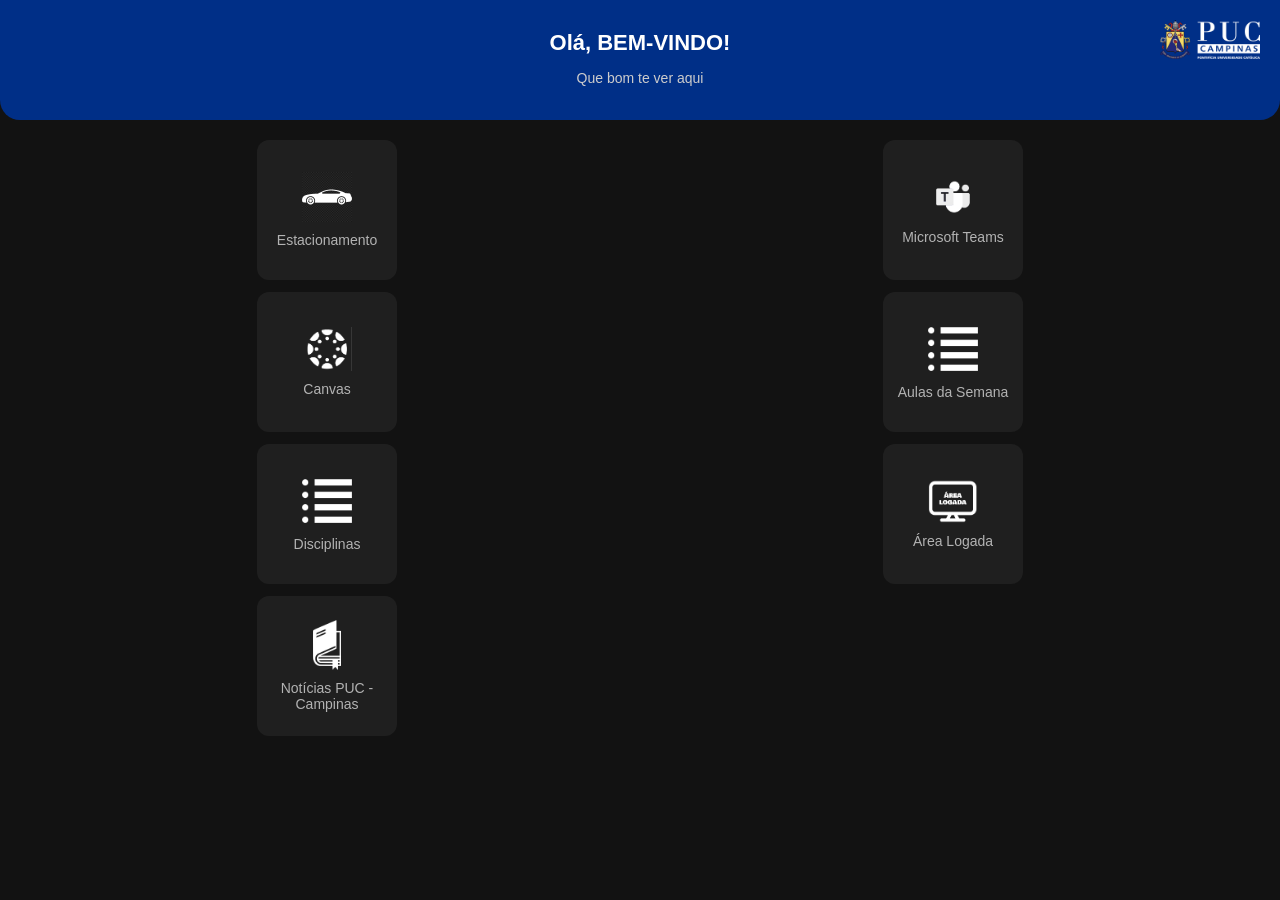
==== frontend/index.html @ 96c386f0 "move frontend files to directory" ====
<!DOCTYPE html>
<html lang="pt-BR">
<head>
  <meta charset="UTF-8">
  <meta name="viewport" content="width=device-width, initial-scale=1.0">
  <title>Portal do Aluno - PUC</title>
  <link rel="stylesheet" href="style.css">
</head>
<body>

  <div class="header">
    <h2>Olá, BEM-VINDO!</h2>
    <p>Que bom te ver aqui</p>
    <img src="imagem/puc.png" alt="Logo da PUC">
  </div>

  <div class="grid">
    <div class="card" onclick="window.location.href='estacionamento.html'">
      <img src="imagem/car.png" alt="Estacionamento">
      <p>Estacionamento</p>
    </div>
    <div class="card" onclick="abrirLink('https://teams.microsoft.com')">
      <img src="imagem/teams.png" alt="Microsoft Teams">
      <p>Microsoft Teams</p>
    </div>
    <div class="card" onclick="abrirLink('https://www.canvaslms.com')">
      <img src="imagem/canvas.png" alt="Canvas LMS">
      <p>Canvas</p>
    </div>
    <div class="card">
      <img src="imagem/list.png" alt="Aulas da Semana">
      <p>Aulas da Semana</p>
    </div>
    <div class="card">
      <img src="imagem/list.png" alt="Disciplinas">
      <p>Disciplinas</p>
    </div>
    <div class="card">
      <img src="imagem/area logada.png" alt="Área Logada">
      <p>Área Logada</p>
    </div>
    <div class="card">
      <img src="imagem/noticias.png" alt="Notícias PUC - Campinas">
      <p>Notícias PUC - Campinas</p>
    </div>
  </div>

  <script src="script.js"></script>
</body>
</html>
---- frontend/style.css ----
body {
  margin: 0;
  font-family: Arial, sans-serif;
  background-color: #121212;
  color: #fff;
}

/* Topo */
.header {
  background-color: #002f87;
  padding: 20px;
  border-bottom-left-radius: 20px;
  border-bottom-right-radius: 20px;
  position: relative;
  text-align: center;
}

.header img {
  width: 100px;
  position: absolute;
  right: 20px;
  top: 20px;
}

.header h2 {
  margin: 10px 0 0;
  font-size: 22px;
}

.header p {
  font-size: 14px;
  color: #ccc;
}

/* Grid de opções */
.grid {
  display: grid;
  grid-template-columns: repeat(2, 1fr);
  gap: 12px;
  padding: 20px;
  justify-content: center;
  justify-items: center;
}

.card {
  background-color: #1f1f1f;
  border-radius: 12px;
  width: 140px;
  height: 140px;
  display: flex;
  flex-direction: column;
  align-items: center;
  justify-content: center;
  transition: transform 0.2s;
}

.card:hover {
  transform: scale(1.05);
  cursor: pointer;
}

.card img {
  width: 50px;
  margin-bottom: 10px;
}

.card p {
  margin: 0;
  font-size: 14px;
  color: #b3b3b3;
  text-align: center;
  word-wrap: break-word;
}

/* Responsividade */

/* Tablets */
@media (max-width: 480px) {
  .grid {
    grid-template-columns: repeat(2, 1fr);
    gap: 8px;
  }

  .card {
    width: 120px;
    height: 120px;
  }

  .header h2 {
    font-size: 18px;
  }

  .header p {
    font-size: 12px;
  }
}

/* Celulares */
@media (max-width: 480px) {
  .grid {
    grid-template-columns: repeat(2, 1fr);
    gap: 10px;
  }

  .card {
    width: 110px;
    height: 110px;
    padding: 10px;
  }

  .card img {
    width: 35px;
  }

  .card p {
    font-size: 12px;
  }

  .header img {
    width: 60px;
    right: 10px;
    top: 10px;
  }
}

/* Header da tela estacionamento */
.estacionamento-header {
  background-color: #002f87;
  padding: 20px;
  display: flex;
  align-items: center;
  justify-content: space-between;
  border-bottom-left-radius: 20px;
  border-bottom-right-radius: 20px;
}

.estacionamento-header .voltar {
  background: none;
  border: none;
  color: #fff;
  font-size: 16px;
  cursor: pointer;
}

.logo-header {
  width: 80px;
}

/* Imagem destaque estacionamento */
.estacionamento-imagem {
  display: flex;
  justify-content: center;
  margin: 20px 0;
}

.estacionamento-imagem img {
  width: 590px; /* tamanho reduzido */
  height: auto;
}


/* Lista de setores */
.estacionamento-lista {
  display: flex;
  flex-direction: column;
  align-items: center;
  gap: 15px;
  padding: 0 20px;
}

.vaga-card {
  background-color: #2b2b2b;
  border-radius: 12px;
  padding: 15px 20px;
  display: flex;
  justify-content: space-between;
  color: #fff;
  font-size: 16px;
  box-shadow: 0px 2px 6px rgba(0,0,0,0.3);
  max-width: 320px;
  width: 100%;
}

/* Rodapé */
.rodape {
  text-align: center;
  margin: 30px 0;
  color: #888;
  font-size: 12px;
}
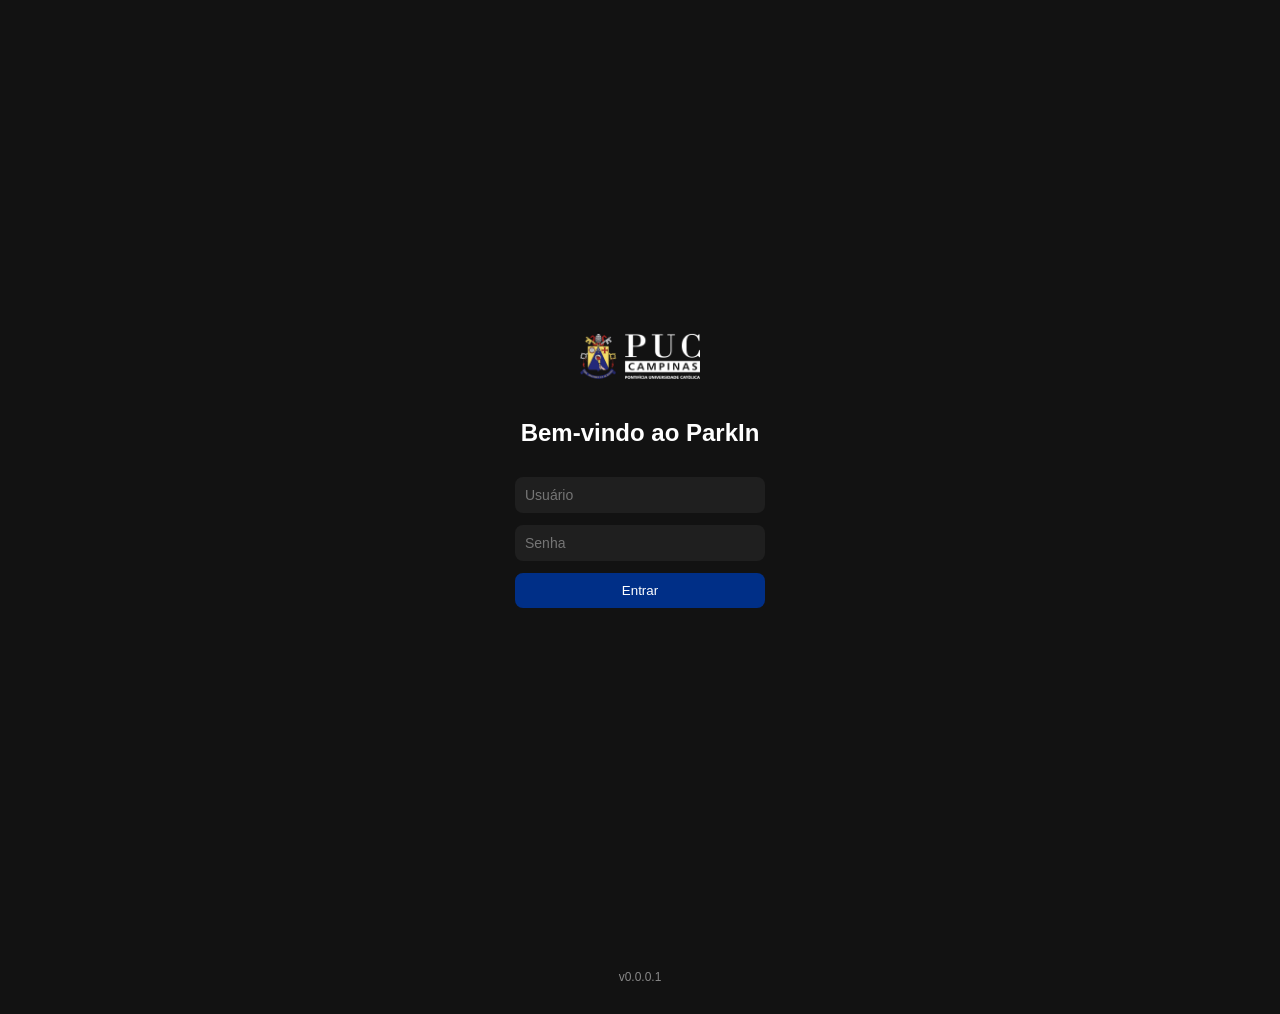
==== commit 3391ec01: "alteracoes" ====
--- a/frontend/index.html
+++ b/frontend/index.html
@@ -8,10 +8,14 @@
 </head>
 <body>
 
-  <div class="header">
-    <h2>Olá, BEM-VINDO!</h2>
-    <p>Que bom te ver aqui</p>
-    <img src="imagem/puc.png" alt="Logo da PUC">
+  <div class="header"> <button class="voltar" onclick="logout()">← Logout</button>
+    
+    <div class="titulo-pagina-inicial">
+        <h2>Olá, BEM-VINDO!</h2>
+        <p class="subtexto-header">Que bom te ver aqui</p>
+    </div>
+    
+    <img src="imagem/puc.png" alt="Logo da PUC" class="logo-header" />
   </div>
 
   <div class="grid">
@@ -46,5 +50,6 @@
   </div>
 
   <script src="script.js"></script>
+  <script src="admin.js"></script>
 </body>
-</html>
+</html>
--- a/frontend/style.css
+++ b/frontend/style.css
@@ -12,15 +12,21 @@
   border-bottom-left-radius: 20px;
   border-bottom-right-radius: 20px;
   position: relative;
-  text-align: center;
-}
-
+  /* Mudanças para usar Flexbox e alinhar itens nas laterais */
+  display: flex;
+  align-items: center;
+  justify-content: space-between;
+}
+
+/* Esconde as regras de imagem antigas que conflitam com o flexbox */
+/*
 .header img {
   width: 100px;
   position: absolute;
   right: 20px;
   top: 20px;
 }
+*/
 
 .header h2 {
   margin: 10px 0 0;
@@ -31,6 +37,39 @@
   font-size: 14px;
   color: #ccc;
 }
+
+/* Centraliza título + subtítulo na página inicial */
+.titulo-pagina-inicial {
+  position: absolute;
+  left: 50%;
+  transform: translateX(-50%);
+  text-align: center;
+}
+
+.titulo-pagina-inicial h2 {
+  margin: 0;
+  font-size: 22px;
+  color: #fff;
+}
+
+.titulo-pagina-inicial .subtexto-header {
+  margin: 5px 0 0;
+  font-size: 14px;
+  color: #ccc;
+  position: static;
+}
+
+
+/* Estilo para o botão Logout */
+.header .voltar {
+  background: none;
+  border: none;
+  color: #fff;
+  font-size: 16px;
+  cursor: pointer;
+  z-index: 10; /* Garante que o botão esteja acima do título centralizado */
+}
+
 
 /* Grid de opções */
 .grid {
@@ -86,13 +125,7 @@
     height: 120px;
   }
 
-  .header h2 {
-    font-size: 18px;
-  }
-
-  .header p {
-    font-size: 12px;
-  }
+  /* Ajuste para cabeçalho da página inicial (removido h2 e p que já estão em .titulo-pagina-inicial) */
 }
 
 /* Celulares */
@@ -123,7 +156,6 @@
   }
 }
 
-/* Header da tela estacionamento */
 .estacionamento-header {
   background-color: #002f87;
   padding: 20px;
@@ -132,7 +164,42 @@
   justify-content: space-between;
   border-bottom-left-radius: 20px;
   border-bottom-right-radius: 20px;
-}
+  position: relative;
+}
+
+/* Centraliza título + subtítulo */
+.titulo-header {
+  position: absolute;
+  left: 50%;
+  transform: translateX(-50%);
+  text-align: center;
+}
+
+.titulo-header h2 {
+  margin: 0;
+  font-size: 22px;
+  color: #fff;
+}
+
+.subtexto-header {
+  margin: 5px 0 0;
+  font-size: 14px;
+  color: #ccc;
+}
+
+/* Aplicando .voltar também ao .estacionamento-header, mas o .header .voltar já cobre a página inicial */
+.estacionamento-header .voltar {
+  background: none;
+  border: none;
+  color: #fff;
+  font-size: 16px;
+  cursor: pointer;
+}
+
+.logo-header {
+  width: 80px;
+}
+
 
 .estacionamento-header .voltar {
   background: none;
@@ -188,3 +255,134 @@
   color: #888;
   font-size: 12px;
 }
+
+
+/* ======================== */
+/* LOGIN PAGE          */
+/* ======================== */
+.login-container {
+  display: flex;
+  flex-direction: column;
+  align-items: center;
+  justify-content: center;
+  height: 100vh;
+  text-align: center;
+  background-color: #121212;
+  color: #fff;
+  padding: 20px;
+}
+
+.login-logo {
+  width: 120px;
+  margin-bottom: 20px;
+}
+
+.login-form {
+  display: flex;
+  flex-direction: column;
+  gap: 12px;
+  width: 250px;
+  margin-top: 10px;
+}
+
+.login-form input {
+  padding: 10px;
+  border-radius: 8px;
+  border: none;
+  outline: none;
+  background-color: #1f1f1f;
+  color: #fff;
+  font-size: 14px;
+}
+
+.login-form button {
+  background-color: #002f87;
+  color: white;
+  border: none;
+  padding: 10px;
+  border-radius: 8px;
+  cursor: pointer;
+  transition: background-color 0.3s;
+}
+
+.login-form button:hover {
+  background-color: #004bb5;
+}
+
+.login-info {
+  color: #888;
+  font-size: 12px;
+  margin-top: 15px;
+}
+
+/* ======================== */
+/* ADMIN PAGE          */
+/* ======================== */
+.admin-container {
+  text-align: center;
+  padding: 20px;
+}
+
+.admin-container h1 {
+  color: #fff;
+  margin-bottom: 20px;
+}
+
+.admin-grid {
+  display: grid;
+  grid-template-columns: repeat(auto-fit, minmax(120px, 1fr));
+  gap: 15px;
+  justify-content: center;
+  padding: 0 20px;
+}
+
+.admin-grid .card {
+  background-color: #1f1f1f;
+  padding: 20px;
+  border-radius: 12px;
+  color: #fff;
+  cursor: pointer;
+  transition: transform 0.2s;
+}
+
+.admin-grid .card:hover {
+  transform: scale(1.05);
+}
+
+/* ======================== */
+/* REGIÃO PAGE         */
+/* ======================== */
+.regiao-container {
+  display: flex;
+  justify-content: center;
+  align-items: center;
+  margin: 30px;
+}
+
+.regiao-imagem {
+  width: 80%;
+  height: 400px;
+  background-color: #2b2b2b;
+  border-radius: 12px;
+  display: flex;
+  justify-content: center;
+  align-items: center;
+  color: #888;
+  font-size: 16px;
+}
+
+/* Responsividade */
+@media (max-width: 600px) {
+  .regiao-imagem {
+    height: 250px;
+    width: 95%;
+  }
+
+  .admin-grid {
+    grid-template-columns: repeat(2, 1fr);
+  }
+
+  .login-form {
+    width: 200px;
+  }
+}
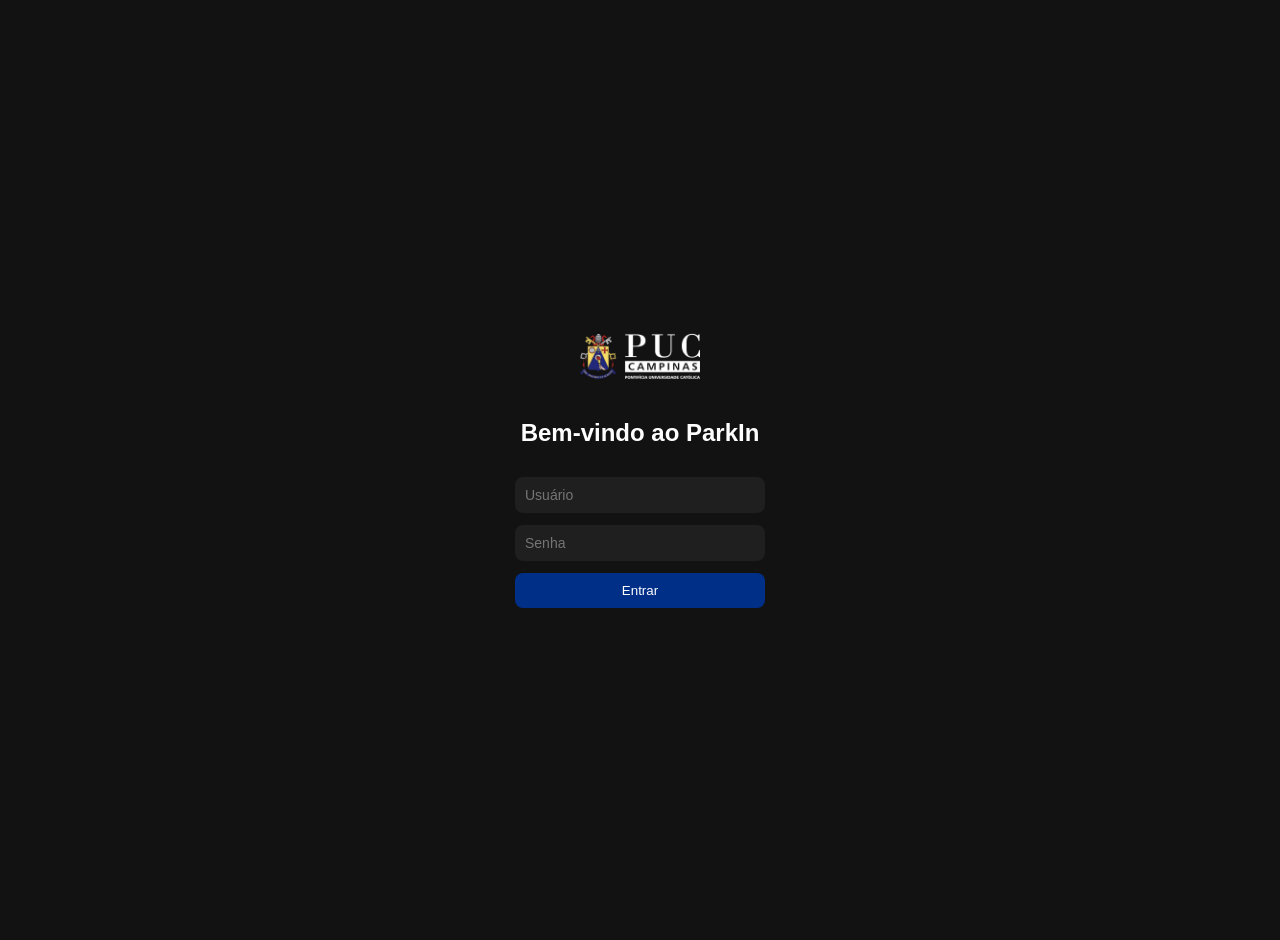
==== commit 3f064b99: "feat: Overhaul frontend UI and parking spot display" ====
--- a/frontend/index.html
+++ b/frontend/index.html
@@ -1,55 +1,56 @@
 <!DOCTYPE html>
 <html lang="pt-BR">
 <head>
-  <meta charset="UTF-8">
-  <meta name="viewport" content="width=device-width, initial-scale=1.0">
-  <title>Portal do Aluno - PUC</title>
-  <link rel="stylesheet" href="style.css">
+    <meta charset="UTF-8">
+    <meta name="viewport" content="width=device-width, initial-scale=1.0">
+    <title>Portal do Aluno - PUC</title>
+    <link rel="stylesheet" href="style.css">
 </head>
 <body>
 
-  <div class="header"> <button class="voltar" onclick="logout()">← Logout</button>
-    
+<div class="header"> <button class="voltar" onclick="logout()">← Logout</button>
+
     <div class="titulo-pagina-inicial">
-        <h2>Olá, BEM-VINDO!</h2>
-        <p class="subtexto-header">Que bom te ver aqui</p>
+        <h2>Portal do Aluno</h2>
+        <p class="subtexto-header">Selecione um dos serviços abaixo.</p>
     </div>
-    
+
     <img src="imagem/puc.png" alt="Logo da PUC" class="logo-header" />
-  </div>
+</div>
 
-  <div class="grid">
+<div class="grid">
     <div class="card" onclick="window.location.href='estacionamento.html'">
-      <img src="imagem/car.png" alt="Estacionamento">
-      <p>Estacionamento</p>
+        <img src="imagem/car.png" alt="Estacionamento">
+        <p>Estacionamento</p>
     </div>
     <div class="card" onclick="abrirLink('https://teams.microsoft.com')">
-      <img src="imagem/teams.png" alt="Microsoft Teams">
-      <p>Microsoft Teams</p>
+        <img src="imagem/teams.png" alt="Microsoft Teams">
+        <p>Microsoft Teams</p>
     </div>
     <div class="card" onclick="abrirLink('https://www.canvaslms.com')">
-      <img src="imagem/canvas.png" alt="Canvas LMS">
-      <p>Canvas</p>
+        <img src="imagem/canvas.png" alt="Canvas LMS">
+        <p>Canvas</p>
     </div>
     <div class="card">
-      <img src="imagem/list.png" alt="Aulas da Semana">
-      <p>Aulas da Semana</p>
+        <img src="imagem/list.png" alt="Aulas da Semana">
+        <p>Aulas da Semana</p>
     </div>
     <div class="card">
-      <img src="imagem/list.png" alt="Disciplinas">
-      <p>Disciplinas</p>
+        <img src="imagem/list.png" alt="Disciplinas">
+        <p>Disciplinas</p>
     </div>
     <div class="card">
-      <img src="imagem/area logada.png" alt="Área Logada">
-      <p>Área Logada</p>
+        <img src="imagem/area logada.png" alt="Área Logada">
+        <p>Área Logada</p>
     </div>
     <div class="card">
-      <img src="imagem/noticias.png" alt="Notícias PUC - Campinas">
-      <p>Notícias PUC - Campinas</p>
+        <img src="imagem/noticias.png" alt="Notícias PUC - Campinas">
+        <p>Notícias PUC - Campinas</p>
     </div>
-  </div>
+</div>
 
-  <script src="script.js"></script>
-  <script src="admin.js"></script>
+<script src="script.js"></script>
+<script src="admin.js"></script>
+<script src="javascript.js"></script>
 </body>
 </html>
--- a/frontend/style.css
+++ b/frontend/style.css
@@ -5,101 +5,113 @@
   color: #fff;
 }
 
-/* Topo */
+/* =========================================== */
+/* === INÍCIO DAS CORREÇÕES (HEADER) === */
+/* =========================================== */
+
+/* Topo (CORRIGIDO COM FLEXBOX) */
 .header {
   background-color: #002f87;
   padding: 20px;
   border-bottom-left-radius: 20px;
   border-bottom-right-radius: 20px;
   position: relative;
-  /* Mudanças para usar Flexbox e alinhar itens nas laterais */
-  display: flex;
-  align-items: center;
-  justify-content: space-between;
-}
-
-/* Esconde as regras de imagem antigas que conflitam com o flexbox */
-/*
-.header img {
-  width: 100px;
-  position: absolute;
-  right: 20px;
-  top: 20px;
-}
-*/
-
-.header h2 {
-  margin: 10px 0 0;
-  font-size: 22px;
-}
-
-.header p {
-  font-size: 14px;
-  color: #ccc;
-}
-
-/* Centraliza título + subtítulo na página inicial */
-.titulo-pagina-inicial {
-  position: absolute;
-  left: 50%;
-  transform: translateX(-50%);
-  text-align: center;
-}
-
-.titulo-pagina-inicial h2 {
-  margin: 0;
-  font-size: 22px;
-  color: #fff;
-}
-
-.titulo-pagina-inicial .subtexto-header {
-  margin: 5px 0 0;
-  font-size: 14px;
-  color: #ccc;
-  position: static;
-}
-
-
-/* Estilo para o botão Logout */
+  display: flex;
+  align-items: center;
+  justify-content: space-between; /* Isso alinha os 3 itens */
+}
+
+/* Botão "Logout" (ou Voltar) */
 .header .voltar {
   background: none;
   border: none;
   color: #fff;
   font-size: 16px;
   cursor: pointer;
-  z-index: 10; /* Garante que o botão esteja acima do título centralizado */
-}
-
-
-/* Grid de opções */
+  flex-shrink: 0; /* Impede que o botão encolha */
+  min-width: 80px; /* Dá um espaço mínimo */
+  text-align: left;
+  z-index: 10;
+}
+
+/* Título Centralizado */
+.titulo-pagina-inicial {
+  /* Removemos o position: absolute */
+  flex-grow: 1; /* Faz o título ocupar o espaço do meio */
+  text-align: center;
+  padding: 0 10px; /* Evita que o texto cole nos botões */
+}
+
+/* ===== MUDANÇA AQUI (Estilo do Título) ===== */
+.titulo-pagina-inicial h2 {
+  margin: 0;
+  font-size: 1.8em; /* Mais Hierarquia */
+  color: #fff;
+  font-weight: 600; /* Um pouco mais forte */
+}
+
+/* ===== MUDANÇA AQUI (Estilo do Subtítulo) ===== */
+.titulo-pagina-inicial .subtexto-header {
+  margin: 5px 0 0;
+  font-size: 1.0em; /* Um pouco maior */
+  color: #a0b9e0; /* Um azul/cinza mais suave e 'premium' */
+  position: static;
+  font-weight: 300;
+}
+
+/* Logo da PUC (já estava no .estacionamento-header, agora é global) */
+.logo-header {
+  width: 80px;
+  height: auto;
+  flex-shrink: 0; /* Impede que o logo encolha */
+}
+
+/* =========================================== */
+/* === FIM DAS CORREÇÕES (HEADER) === */
+/* =========================================== */
+
+
+/* =========================================== */
+/* === INÍCIO DAS CORREÇÕES (GRID) === */
+/* =========================================== */
+
+/* Grid de opções (CORRIGIDO PARA 3 COLUNAS) */
 .grid {
   display: grid;
-  grid-template-columns: repeat(2, 1fr);
-  gap: 12px;
+  /* 3 colunas de tamanho igual */
+  grid-template-columns: repeat(3, 1fr);
+  gap: 20px;
   padding: 20px;
-  justify-content: center;
-  justify-items: center;
-}
-
+  /* Define uma largura máxima para o grid não ficar gigante */
+  max-width: 700px;
+  margin: 40px auto 0 auto; /* Descola do header e centraliza */
+}
+
+/* Card padrão (secundário) */
 .card {
   background-color: #1f1f1f;
   border-radius: 12px;
-  width: 140px;
-  height: 140px;
+  /* width: 140px; (Removido - Deixe o grid controlar) */
+  height: 150px; /* Um pouco mais altos e "premium" */
   display: flex;
   flex-direction: column;
   align-items: center;
   justify-content: center;
-  transition: transform 0.2s;
+  transition: all 0.2s ease-in-out;
+  border: 1px solid #2a2a2a; /* Contorno subtil */
+  padding: 10px;
+  box-sizing: border-box;
 }
 
 .card:hover {
   transform: scale(1.05);
   cursor: pointer;
+  background-color: #252525;
+  border-color: #444;
 }
 
 .card img {
-  width: 50px;
+  width: 45px; /* Ícones um pouco maiores */
   margin-bottom: 10px;
 }
 
@@ -111,42 +123,42 @@
   word-wrap: break-word;
 }
 
+/* =========================================== */
+/* === FIM DAS CORREÇÕES (GRID) === */
+/* =========================================== */
+
+
 /* Responsividade */
 
 /* Tablets */
-@media (max-width: 480px) {
+@media (max-width: 768px) {
   .grid {
+    /* 2 colunas para tablets */
     grid-template-columns: repeat(2, 1fr);
-    gap: 8px;
-  }
-
-  .card {
-    width: 120px;
-    height: 120px;
-  }
-
-  /* Ajuste para cabeçalho da página inicial (removido h2 e p que já estão em .titulo-pagina-inicial) */
-}
+    max-width: 500px;
+  }
+}
+
 
 /* Celulares */
 @media (max-width: 480px) {
   .grid {
+    /* 2 colunas para celulares */
     grid-template-columns: repeat(2, 1fr);
-    gap: 10px;
+    gap: 15px; /* Espaço um pouco menor */
   }
 
   .card {
-    width: 110px;
-    height: 110px;
+    height: 130px; /* Altura ajustada para celular */
     padding: 10px;
   }
 
   .card img {
-    width: 35px;
+    width: 40px;
   }
 
   .card p {
-    font-size: 12px;
+    font-size: 13px;
   }
 
   .header img {
@@ -196,24 +208,7 @@
   cursor: pointer;
 }
 
-.logo-header {
-  width: 80px;
-}
-
-
-.estacionamento-header .voltar {
-  background: none;
-  border: none;
-  color: #fff;
-  font-size: 16px;
-  cursor: pointer;
-}
-
-.logo-header {
-  width: 80px;
-}
-
-/* Imagem destaque estacionamento */
+/* Imagem estática (removida do HTML) */
 .estacionamento-imagem {
   display: flex;
   justify-content: center;
@@ -221,38 +216,221 @@
 }
 
 .estacionamento-imagem img {
-  width: 590px; /* tamanho reduzido */
+  width: 590px;
   height: auto;
 }
 
-
-/* Lista de setores */
+/* Estilo para o título da página */
+.container-titulo {
+  text-align: center;
+  margin-top: 40px; /* Margem SUPERIOR (descola do header) */
+  margin-bottom: 20px; /* Margem INFERIOR (dá espaço para os cards) */
+  padding: 0 20px; /* Evita que o texto cole nas laterais em telas pequenas */
+}
+
+.container-titulo h1 {
+  margin: 0;
+  font-size: 2.2em; /* Tamanho maior para hierarquia */
+  font-weight: 600;
+  color: #E0E0E0; /* Branco um pouco mais suave */
+}
+
+.container-titulo p {
+  margin: 10px 0 0;
+  font-size: 1.1em;
+  color: #9E9E9E; /* Cinzento para o subtítulo */
+}
+
 .estacionamento-lista {
   display: flex;
   flex-direction: column;
   align-items: center;
   gap: 15px;
   padding: 0 20px;
-}
+  margin-bottom: 40px; /* Adiciona margem inferior para "descolar" do rodapé */
+}
+
+/* =========================================== */
+/* === ESTILOS .VAGA-CARD (COM BLUR) === */
+/* =========================================== */
 
 .vaga-card {
-  background-color: #2b2b2b;
-  border-radius: 12px;
-  padding: 15px 20px;
+  background-color: #2b2b2b; /* Cor de fallback se a imagem falhar */
+  border-radius: 16px;
+  padding: 30px 40px;
+  display: flex;
+  flex-direction: column;
+  color: #fff;
+  font-size: 20px;
+  box-shadow: 0px 2px 6px rgba(0,0,0,0.3);
+  max-width: 700px;
+  width: 100%;
+  transition: transform 0.2s, box-shadow 0.2s;
+  cursor: pointer;
+  gap: 15px;
+
+  /* --- Propriedades para o blur/overlay --- */
+  position: relative;
+  z-index: 1;
+  overflow: hidden; /* Importante para o blur */
+}
+
+/* Camada 1: Imagem de Fundo (Borrada) */
+.vaga-card::before {
+  content: '';
+  position: absolute;
+  top: 0;
+  left: 0;
+  width: 100%;
+  height: 100%;
+
+  /* 1. Camada da Imagem (lê a variável do JS) */
+  background-image: var(--bg-image);
+  background-size: cover;
+  background-position: center;
+
+  /* 2. Camada do Blur (o que você pediu) */
+  filter: blur(4px) brightness(0.7); /* Adiciona o blur E escurece */
+
+  /* 3. Garante que ela não fique por cima do texto */
+  z-index: 1;
+
+  /* Ajuste para o blur não "vazar" das bordas */
+  transform: scale(1.1);
+  transition: filter 0.3s; /* Transição suave para o hover */
+}
+
+/* Camada 2: Overlay Escuro (Gradiente) */
+.vaga-card::after {
+  content: '';
+  position: absolute;
+  top: 0;
+  left: 0;
+  width: 100%;
+  height: 100%;
+  /* Gradiente escuro (overlay) */
+  background: linear-gradient(to top, rgba(0,0,0,0.9) 10%, rgba(0,0,0,0.3) 70%);
+  z-index: 2; /* Fica entre a imagem (1) e o texto (3) */
+  transition: background 0.3s;
+}
+
+/* Camada 3: Texto (Nítido) */
+.vaga-card > * {
+  position: relative;
+  z-index: 3; /* z-index 3 (Texto) fica por cima do overlay (2) e da imagem (1) */
+
+  /* Sombra para legibilidade */
+  text-shadow: 0px 1px 4px rgba(0, 0, 0, 0.9);
+}
+
+/* Efeito de hover */
+.vaga-card:hover::before {
+  /* Remove o escurecimento do brightness no hover */
+  filter: blur(4px) brightness(1.0);
+}
+
+.vaga-card:hover::after {
+  background: linear-gradient(to top, rgba(0,0,0,0.7) 10%, rgba(0,0,0,0.1) 60%);
+}
+
+/* =========================================== */
+/* === FIM DOS ESTILOS .VAGA-CARD === */
+/* =========================================== */
+
+
+.card-header {
   display: flex;
   justify-content: space-between;
-  color: #fff;
-  font-size: 16px;
-  box-shadow: 0px 2px 6px rgba(0,0,0,0.3);
-  max-width: 320px;
-  width: 100%;
+  align-items: center;
+}
+
+.card-title {
+  font-weight: bold;
+  font-size: 1.4em;
+}
+
+.card-status {
+  font-size: 0.85em;
+  padding: 6px 12px;
+  border-radius: 6px;
+  color: white;
+}
+
+.status-active {
+  background-color: #4CAF50;
+}
+
+.status-pending {
+  background-color: #FF9800;
+}
+
+.card-description {
+  color: #999;
+  font-size: 1em;
+  line-height: 1.4;
+}
+
+.card-slots {
+  font-size: 1.3em;
+  font-weight: bold;
+}
+
+.loading {
+  text-align: center;
+  padding: 40px;
+  color: #888;
+  font-size: 1.1em;
+}
+
+.empty-state,
+.error-state {
+  text-align: center;
+  padding: 40px;
+}
+
+.empty-state {
+  color: #666;
+}
+
+.error-state {
+  color: #f44336;
+}
+
+.empty-state-icon,
+.error-state-icon {
+  font-size: 1.2em;
+  margin-bottom: 10px;
+}
+
+.empty-state-message {
+  font-size: 1em;
+}
+
+.error-state-message {
+  font-size: 0.9em;
+}
+
+.retry-button {
+  margin-top: 20px;
+  padding: 10px 20px;
+  background: #2196F3;
+  color: white;
+  border: none;
+  border-radius: 4px;
+  cursor: pointer;
+  font-size: 1em;
+  transition: background 0.3s;
+}
+
+.retry-button:hover {
+  background: #1976D2;
 }
 
 /* Rodapé */
 .rodape {
   text-align: center;
-  margin: 30px 0;
-  color: #888;
+  padding: 20px 0 40px 0; /* 20px em cima, 40px em baixo */
+  color: #616161; /* Um cinzento ainda mais subtil */
   font-size: 12px;
 }
 
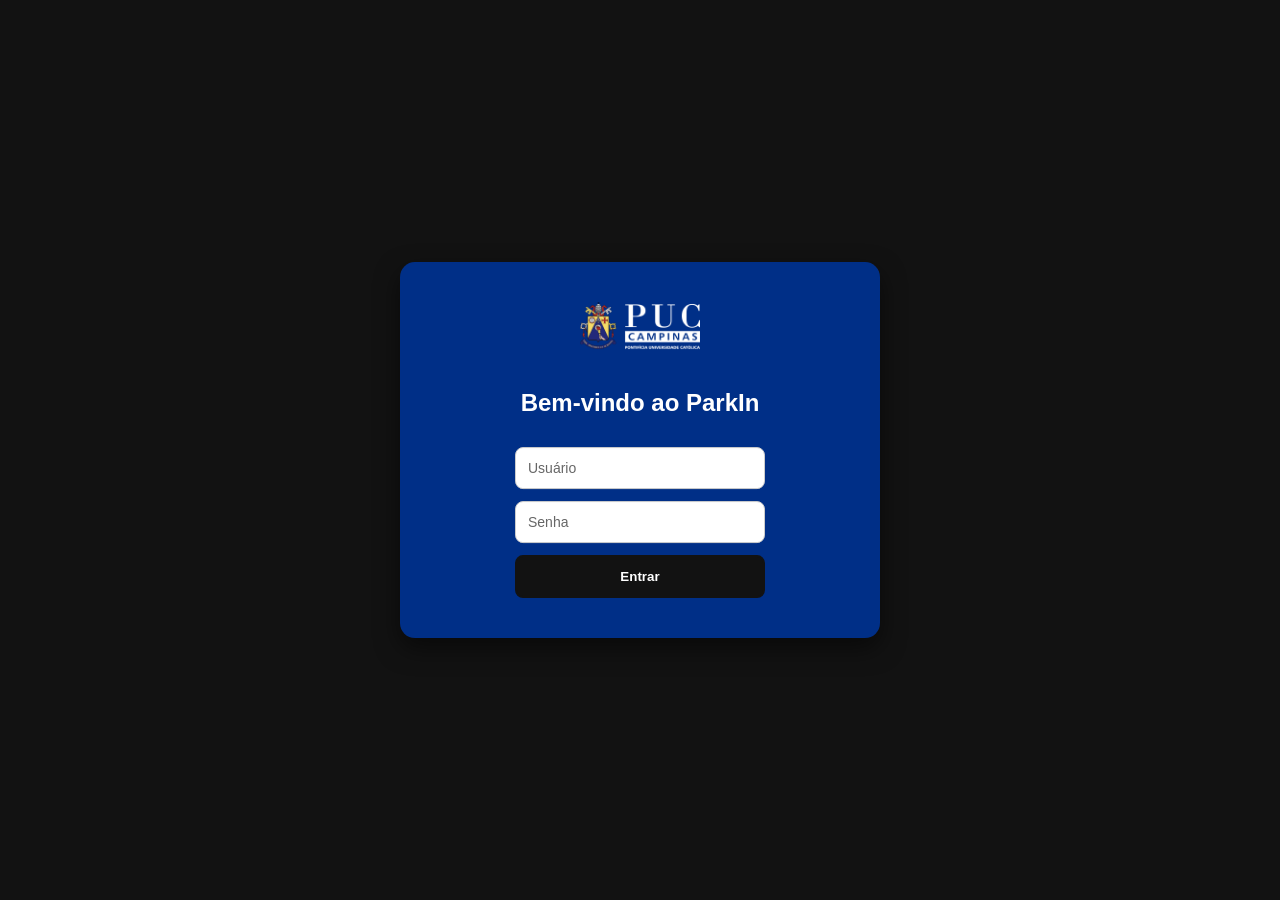
==== commit 86b2f14b: "final adjusts" ====
--- a/frontend/index.html
+++ b/frontend/index.html
@@ -49,7 +49,6 @@
     </div>
 </div>
 
-<script src="script.js"></script>
 <script src="admin.js"></script>
 <script src="javascript.js"></script>
 </body>
--- a/frontend/style.css
+++ b/frontend/style.css
@@ -5,11 +5,6 @@
   color: #fff;
 }
 
-/* =========================================== */
-/* === INÍCIO DAS CORREÇÕES (HEADER) === */
-/* =========================================== */
-
-/* Topo (CORRIGIDO COM FLEXBOX) */
 .header {
   background-color: #002f87;
   padding: 20px;
@@ -18,87 +13,68 @@
   position: relative;
   display: flex;
   align-items: center;
-  justify-content: space-between; /* Isso alinha os 3 itens */
-}
-
-/* Botão "Logout" (ou Voltar) */
+  justify-content: space-between;
+}
+
 .header .voltar {
   background: none;
   border: none;
   color: #fff;
   font-size: 16px;
   cursor: pointer;
-  flex-shrink: 0; /* Impede que o botão encolha */
-  min-width: 80px; /* Dá um espaço mínimo */
+  flex-shrink: 0;
+  min-width: 80px;
   text-align: left;
   z-index: 10;
 }
 
-/* Título Centralizado */
 .titulo-pagina-inicial {
-  /* Removemos o position: absolute */
-  flex-grow: 1; /* Faz o título ocupar o espaço do meio */
-  text-align: center;
-  padding: 0 10px; /* Evita que o texto cole nos botões */
-}
-
-/* ===== MUDANÇA AQUI (Estilo do Título) ===== */
+  flex-grow: 1;
+  text-align: center;
+  padding: 0 10px;
+}
+
 .titulo-pagina-inicial h2 {
   margin: 0;
-  font-size: 1.8em; /* Mais Hierarquia */
-  color: #fff;
-  font-weight: 600; /* Um pouco mais forte */
-}
-
-/* ===== MUDANÇA AQUI (Estilo do Subtítulo) ===== */
+  font-size: 1.8em;
+  color: #fff;
+  font-weight: 600;
+}
+
 .titulo-pagina-inicial .subtexto-header {
   margin: 5px 0 0;
-  font-size: 1.0em; /* Um pouco maior */
-  color: #a0b9e0; /* Um azul/cinza mais suave e 'premium' */
+  font-size: 1.0em;
+  color: #a0b9e0;
   position: static;
   font-weight: 300;
 }
 
-/* Logo da PUC (já estava no .estacionamento-header, agora é global) */
 .logo-header {
   width: 80px;
   height: auto;
-  flex-shrink: 0; /* Impede que o logo encolha */
-}
-
-/* =========================================== */
-/* === FIM DAS CORREÇÕES (HEADER) === */
-/* =========================================== */
-
-
-/* =========================================== */
-/* === INÍCIO DAS CORREÇÕES (GRID) === */
-/* =========================================== */
-
-/* Grid de opções (CORRIGIDO PARA 3 COLUNAS) */
+  flex-shrink: 0;
+}
+
+
 .grid {
   display: grid;
-  /* 3 colunas de tamanho igual */
   grid-template-columns: repeat(3, 1fr);
   gap: 20px;
   padding: 20px;
-  /* Define uma largura máxima para o grid não ficar gigante */
   max-width: 700px;
-  margin: 40px auto 0 auto; /* Descola do header e centraliza */
-}
-
-/* Card padrão (secundário) */
+  margin: 40px auto 0 auto;
+}
+
 .card {
   background-color: #1f1f1f;
   border-radius: 12px;
-  /* width: 140px; (Removido - Deixe o grid controlar) */
-  height: 150px; /* Um pouco mais altos e "premium" */
+  height: 150px;
   display: flex;
   flex-direction: column;
   align-items: center;
   justify-content: center;
   transition: all 0.2s ease-in-out;
-  border: 1px solid #2a2a2a; /* Contorno subtil */
+  border: 1px solid #2a2a2a;
   padding: 10px;
   box-sizing: border-box;
 }
@@ -111,7 +87,7 @@
 }
 
 .card img {
-  width: 45px; /* Ícones um pouco maiores */
+  width: 45px;
   margin-bottom: 10px;
 }
 
@@ -123,33 +99,22 @@
   word-wrap: break-word;
 }
 
-/* =========================================== */
-/* === FIM DAS CORREÇÕES (GRID) === */
-/* =========================================== */
-
-
-/* Responsividade */
-
-/* Tablets */
 @media (max-width: 768px) {
   .grid {
-    /* 2 colunas para tablets */
     grid-template-columns: repeat(2, 1fr);
     max-width: 500px;
   }
 }
 
 
-/* Celulares */
 @media (max-width: 480px) {
   .grid {
-    /* 2 colunas para celulares */
     grid-template-columns: repeat(2, 1fr);
-    gap: 15px; /* Espaço um pouco menor */
+    gap: 15px;
   }
 
   .card {
-    height: 130px; /* Altura ajustada para celular */
+    height: 130px;
     padding: 10px;
   }
 
@@ -179,7 +144,6 @@
   position: relative;
 }
 
-/* Centraliza título + subtítulo */
 .titulo-header {
   position: absolute;
   left: 50%;
@@ -199,7 +163,6 @@
   color: #ccc;
 }
 
-/* Aplicando .voltar também ao .estacionamento-header, mas o .header .voltar já cobre a página inicial */
 .estacionamento-header .voltar {
   background: none;
   border: none;
@@ -208,7 +171,6 @@
   cursor: pointer;
 }
 
-/* Imagem estática (removida do HTML) */
 .estacionamento-imagem {
   display: flex;
   justify-content: center;
@@ -220,25 +182,47 @@
   height: auto;
 }
 
-/* Estilo para o título da página */
 .container-titulo {
   text-align: center;
-  margin-top: 40px; /* Margem SUPERIOR (descola do header) */
-  margin-bottom: 20px; /* Margem INFERIOR (dá espaço para os cards) */
-  padding: 0 20px; /* Evita que o texto cole nas laterais em telas pequenas */
+  margin-top: 40px;
+  margin-bottom: 20px;
+  padding: 0 20px;
 }
 
 .container-titulo h1 {
   margin: 0;
-  font-size: 2.2em; /* Tamanho maior para hierarquia */
+  font-size: 2.2em;
   font-weight: 600;
-  color: #E0E0E0; /* Branco um pouco mais suave */
+  color: #E0E0E0;
 }
 
 .container-titulo p {
   margin: 10px 0 0;
   font-size: 1.1em;
-  color: #9E9E9E; /* Cinzento para o subtítulo */
+  color: #9E9E9E;
+}
+
+.btn-nova-area {
+  margin-top: 20px;
+  padding: 12px 32px;
+  background: linear-gradient(135deg, #4CAF50 0%, #45a049 100%);
+  color: white;
+  border: none;
+  border-radius: 8px;
+  font-size: 16px;
+  font-weight: 600;
+  cursor: pointer;
+  transition: all 0.3s ease;
+  box-shadow: 0 4px 12px rgba(76, 175, 80, 0.3);
+}
+
+.btn-nova-area:hover {
+  transform: translateY(-2px);
+  box-shadow: 0 6px 20px rgba(76, 175, 80, 0.4);
+}
+
+.btn-nova-area:active {
+  transform: translateY(0);
 }
 
 .estacionamento-lista {
@@ -247,15 +231,11 @@
   align-items: center;
   gap: 15px;
   padding: 0 20px;
-  margin-bottom: 40px; /* Adiciona margem inferior para "descolar" do rodapé */
-}
-
-/* =========================================== */
-/* === ESTILOS .VAGA-CARD (COM BLUR) === */
-/* =========================================== */
+  margin-bottom: 40px;
+}
 
 .vaga-card {
-  background-color: #2b2b2b; /* Cor de fallback se a imagem falhar */
+  background-color: #2b2b2b;
   border-radius: 16px;
   padding: 30px 40px;
   display: flex;
@@ -269,13 +249,11 @@
   cursor: pointer;
   gap: 15px;
 
-  /* --- Propriedades para o blur/overlay --- */
   position: relative;
   z-index: 1;
-  overflow: hidden; /* Importante para o blur */
-}
-
-/* Camada 1: Imagem de Fundo (Borrada) */
+  overflow: hidden;
+}
+
 .vaga-card::before {
   content: '';
   position: absolute;
@@ -284,23 +262,18 @@
   width: 100%;
   height: 100%;
 
-  /* 1. Camada da Imagem (lê a variável do JS) */
   background-image: var(--bg-image);
   background-size: cover;
   background-position: center;
 
-  /* 2. Camada do Blur (o que você pediu) */
-  filter: blur(4px) brightness(0.7); /* Adiciona o blur E escurece */
-
-  /* 3. Garante que ela não fique por cima do texto */
+  filter: blur(4px) brightness(0.7);
+
   z-index: 1;
 
-  /* Ajuste para o blur não "vazar" das bordas */
   transform: scale(1.1);
-  transition: filter 0.3s; /* Transição suave para o hover */
-}
-
-/* Camada 2: Overlay Escuro (Gradiente) */
+  transition: filter 0.3s;
+}
+
 .vaga-card::after {
   content: '';
   position: absolute;
@@ -308,35 +281,25 @@
   left: 0;
   width: 100%;
   height: 100%;
-  /* Gradiente escuro (overlay) */
   background: linear-gradient(to top, rgba(0,0,0,0.9) 10%, rgba(0,0,0,0.3) 70%);
-  z-index: 2; /* Fica entre a imagem (1) e o texto (3) */
+  z-index: 2;
   transition: background 0.3s;
 }
 
-/* Camada 3: Texto (Nítido) */
 .vaga-card > * {
   position: relative;
-  z-index: 3; /* z-index 3 (Texto) fica por cima do overlay (2) e da imagem (1) */
-
-  /* Sombra para legibilidade */
+  z-index: 3;
+
   text-shadow: 0px 1px 4px rgba(0, 0, 0, 0.9);
 }
 
-/* Efeito de hover */
 .vaga-card:hover::before {
-  /* Remove o escurecimento do brightness no hover */
   filter: blur(4px) brightness(1.0);
 }
 
 .vaga-card:hover::after {
   background: linear-gradient(to top, rgba(0,0,0,0.7) 10%, rgba(0,0,0,0.1) 60%);
 }
-
-/* =========================================== */
-/* === FIM DOS ESTILOS .VAGA-CARD === */
-/* =========================================== */
-
 
 .card-header {
   display: flex;
@@ -426,18 +389,14 @@
   background: #1976D2;
 }
 
-/* Rodapé */
 .rodape {
   text-align: center;
-  padding: 20px 0 40px 0; /* 20px em cima, 40px em baixo */
-  color: #616161; /* Um cinzento ainda mais subtil */
+  padding: 20px 0 40px 0;
+  color: #616161;
   font-size: 12px;
 }
 
 
-/* ======================== */
-/* LOGIN PAGE          */
-/* ======================== */
 .login-container {
   display: flex;
   flex-direction: column;
@@ -493,9 +452,7 @@
   margin-top: 15px;
 }
 
-/* ======================== */
-/* ADMIN PAGE          */
-/* ======================== */
+
 .admin-container {
   text-align: center;
   padding: 20px;
@@ -527,9 +484,7 @@
   transform: scale(1.05);
 }
 
-/* ======================== */
-/* REGIÃO PAGE         */
-/* ======================== */
+
 .regiao-container {
   display: flex;
   justify-content: center;
@@ -549,7 +504,6 @@
   font-size: 16px;
 }
 
-/* Responsividade */
 @media (max-width: 600px) {
   .regiao-imagem {
     height: 250px;
@@ -563,4 +517,51 @@
   .login-form {
     width: 200px;
   }
+}
+
+
+.login-form input {
+    background-color: white;
+    color: #121212;
+    border: 1px solid #ccc;
+    padding: 12px;
+}
+
+.login-form input::placeholder {
+    color: #666;
+}
+
+.login-form button {
+    background-color: #121212;
+    color: white;
+    border: 2px solid #121212;
+    padding: 12px;
+    font-weight: bold;
+    transition: background-color 0.3s ease, color 0.3s ease, border-color 0.3s ease;
+}
+
+.login-form button:hover {
+    background-color:rgba(220, 210, 210, 0.923);
+    border-color: rgba(220, 210, 210, 0.923);
+    color: white;
+}
+
+.login-container {
+    background-color: #002F87;
+    color: white;
+    padding: 40px; 
+    border-radius: 15px;
+    box-shadow: 0 10px 25px rgba(0, 0, 0, 0.5);
+    max-width: 400px; 
+    width: 90%; 
+
+    position: absolute;
+    top: 50%;
+    left: 50%;
+    transform: translate(-50%, -50%);
+    height: auto; 
+}
+
+.login-container h2 {
+    color: white;
 }
